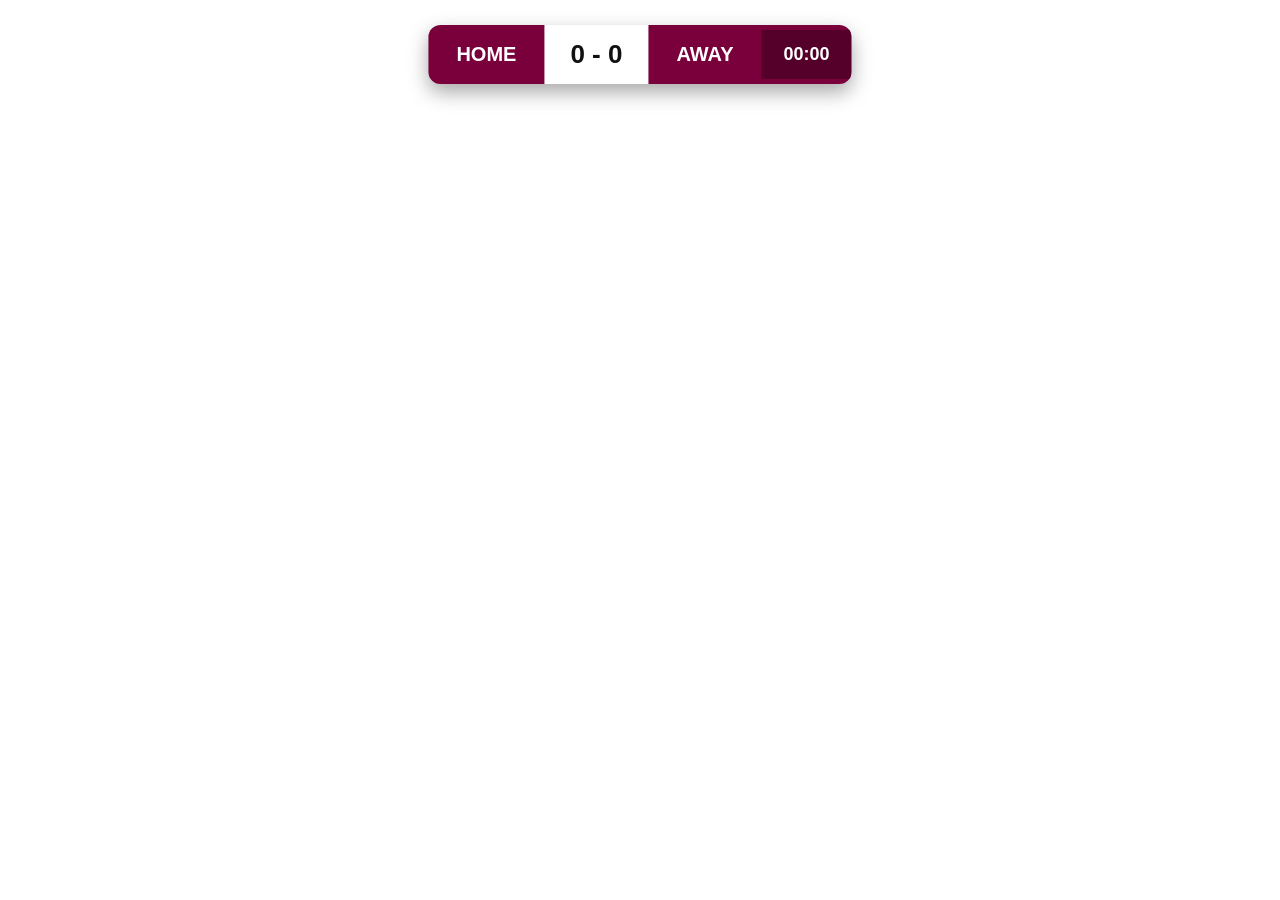
==== index.html @ f5e66538 "Add initial scoreboard layout in index.html" ====
<!DOCTYPE html>
<html lang="en">
<head>
<meta charset="UTF-8">
<meta name="viewport" content="width=device-width, initial-scale=1.0">
<title>CSC Qatar Scoreboard</title>

<style>
body{
    margin:0;
    background:transparent;
    overflow:hidden;
    font-family:Arial,Helvetica,sans-serif;
}

.scoreboard{
    position:absolute;
    top:25px;
    left:50%;
    transform:translateX(-50%);
    display:flex;
    align-items:center;
    background:#7A003C;
    color:white;
    border-radius:12px;
    overflow:hidden;
    box-shadow:0 8px 20px rgba(0,0,0,.35);
}

.team{
    padding:14px 28px;
    font-weight:bold;
    font-size:20px;
}

.score{
    background:white;
    color:#111;
    padding:14px 26px;
    font-size:26px;
    font-weight:bold;
}

.time{
    background:#55002A;
    padding:14px 22px;
    font-size:18px;
    font-weight:bold;
}
</style>

</head>
<body>

<div class="scoreboard">

<div class="team">HOME</div>

<div class="score">
0 - 0
</div>

<div class="team">AWAY</div>

<div class="time">
00:00
</div>

</div>

</body>
</html>
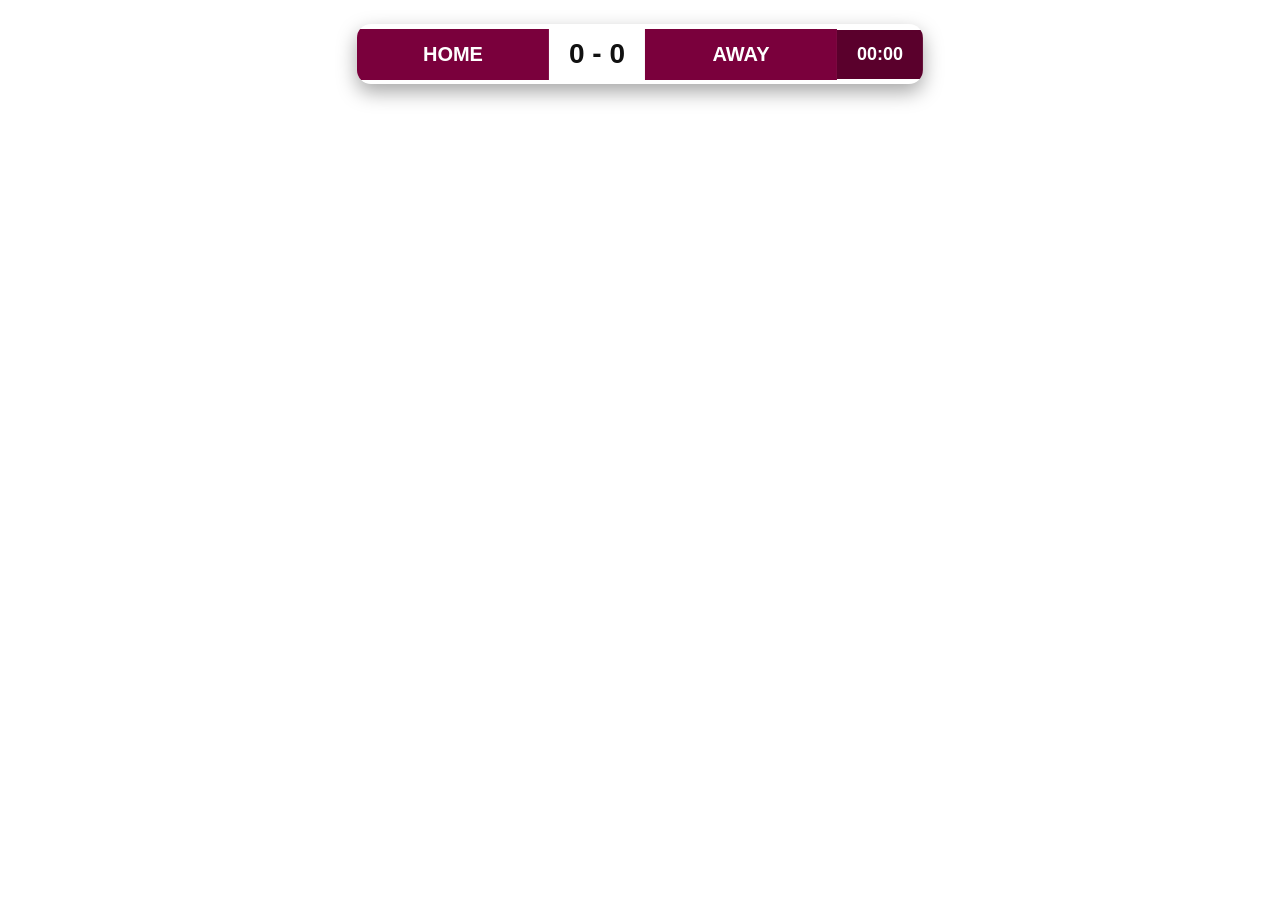
==== commit da3927f6: "Update index.html" ====
--- a/index.html
+++ b/index.html
@@ -1,73 +1,37 @@
 
 <!DOCTYPE html>
 <html lang="en">
+
 <head>
-<meta charset="UTF-8">
-<meta name="viewport" content="width=device-width, initial-scale=1.0">
-<title>CSC Qatar Scoreboard</title>
+    <meta charset="UTF-8">
+    <meta name="viewport" content="width=device-width, initial-scale=1.0">
+    <title>CSC Qatar Scoreboard</title>
 
-<style>
-body{
-    margin:0;
-    background:transparent;
-    overflow:hidden;
-    font-family:Arial,Helvetica,sans-serif;
-}
+    <link rel="stylesheet" href="style.css">
+</head>
 
-.scoreboard{
-    position:absolute;
-    top:25px;
-    left:50%;
-    transform:translateX(-50%);
-    display:flex;
-    align-items:center;
-    background:#7A003C;
-    color:white;
-    border-radius:12px;
-    overflow:hidden;
-    box-shadow:0 8px 20px rgba(0,0,0,.35);
-}
-
-.team{
-    padding:14px 28px;
-    font-weight:bold;
-    font-size:20px;
-}
-
-.score{
-    background:white;
-    color:#111;
-    padding:14px 26px;
-    font-size:26px;
-    font-weight:bold;
-}
-
-.time{
-    background:#55002A;
-    padding:14px 22px;
-    font-size:18px;
-    font-weight:bold;
-}
-</style>
-
-</head>
 <body>
 
 <div class="scoreboard">
 
-<div class="team">HOME</div>
+    <div class="team" id="homeTeam">
+        HOME
+    </div>
 
-<div class="score">
-0 - 0
-</div>
+    <div class="score" id="score">
+        0 - 0
+    </div>
 
-<div class="team">AWAY</div>
+    <div class="team" id="awayTeam">
+        AWAY
+    </div>
 
-<div class="time">
-00:00
-</div>
+    <div class="time" id="timer">
+        00:00
+    </div>
 
 </div>
 
 </body>
+
 </html>
--- a/style.css
+++ b/style.css
@@ -0,0 +1,44 @@
+
+body{
+    margin:0;
+    background:transparent;
+    font-family:Arial, Helvetica, sans-serif;
+}
+
+.scoreboard{
+    position:absolute;
+    top:24px;
+    left:50%;
+    transform:translateX(-50%);
+    display:flex;
+    align-items:center;
+    overflow:hidden;
+    border-radius:14px;
+    box-shadow:0 8px 20px rgba(0,0,0,.35);
+}
+
+.team{
+    background:#7A003C;
+    color:#fff;
+    padding:14px 26px;
+    font-size:20px;
+    font-weight:700;
+    min-width:140px;
+    text-align:center;
+}
+
+.score{
+    background:#ffffff;
+    color:#111;
+    padding:14px 20px;
+    font-size:28px;
+    font-weight:800;
+}
+
+.time{
+    background:#5A002C;
+    color:#fff;
+    padding:14px 20px;
+    font-size:18px;
+    font-weight:700;
+}
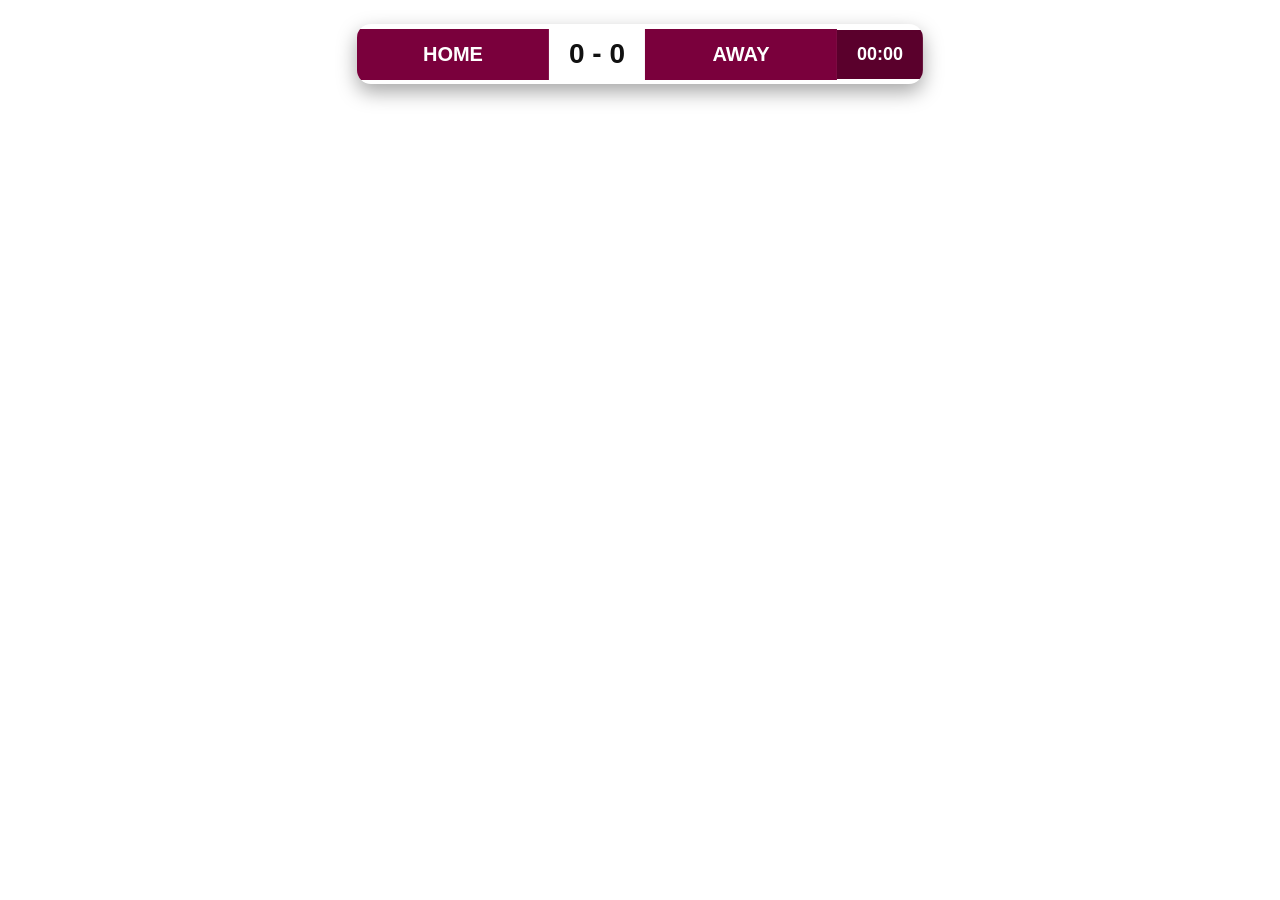
==== commit 46628c90: "Refactor scoreboard HTML structure and add script" ====
--- a/index.html
+++ b/index.html
@@ -1,37 +1,37 @@
 
 <!DOCTYPE html>
 <html lang="en">
-
 <head>
     <meta charset="UTF-8">
     <meta name="viewport" content="width=device-width, initial-scale=1.0">
     <title>CSC Qatar Scoreboard</title>
-
     <link rel="stylesheet" href="style.css">
 </head>
-
 <body>
 
 <div class="scoreboard">
 
     <div class="team" id="homeTeam">
-        HOME
+        <span>HOME</span>
     </div>
 
-    <div class="score" id="score">
-        0 - 0
+    <div class="score">
+        <span id="homeScore">0</span>
+        <span class="dash">-</span>
+        <span id="awayScore">0</span>
     </div>
 
     <div class="team" id="awayTeam">
-        AWAY
+        <span>AWAY</span>
     </div>
 
-    <div class="time" id="timer">
-        00:00
+    <div class="time">
+        <span id="timer">00:00</span>
     </div>
 
 </div>
 
+<script src="overlay.js"></script>
+
 </body>
-
 </html>
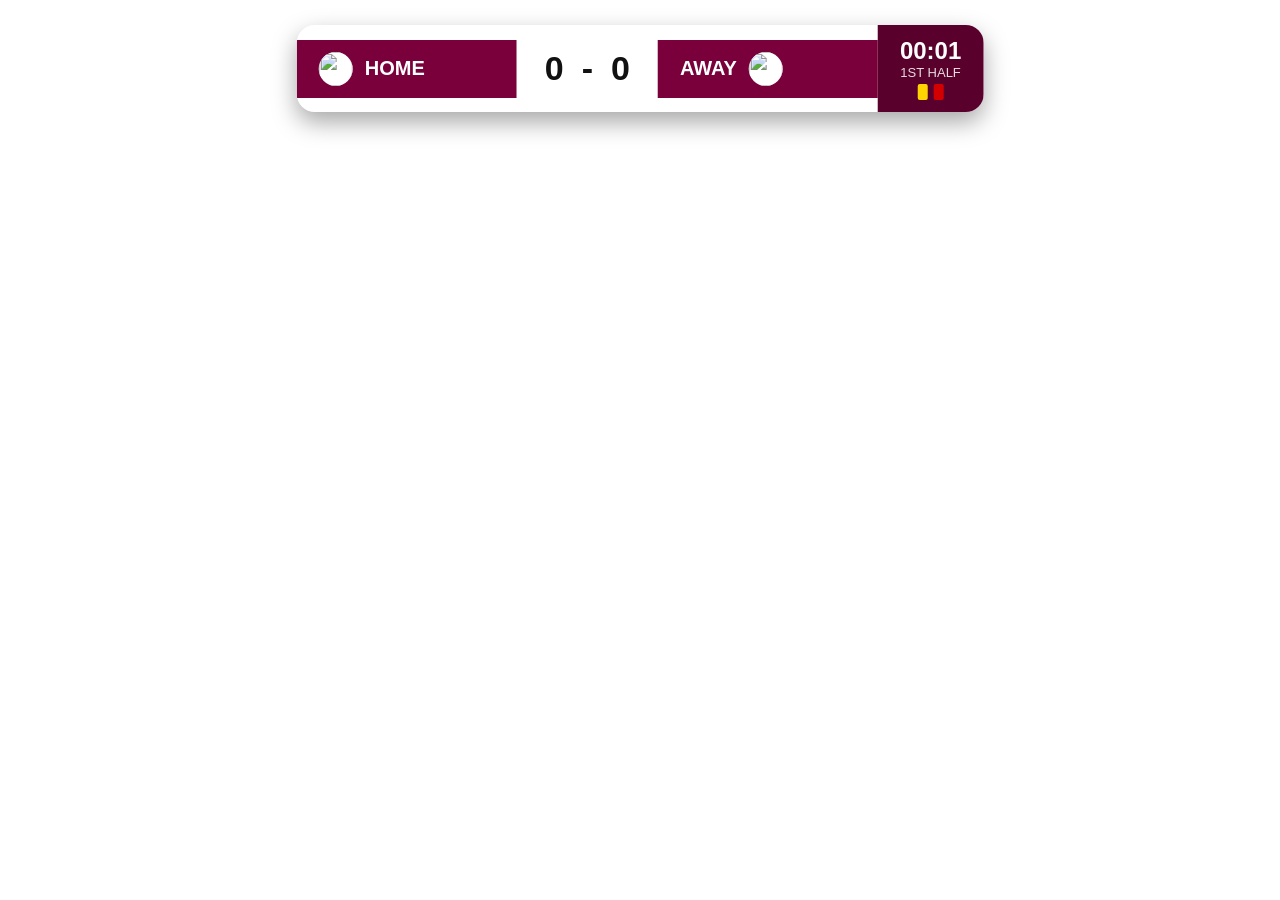
==== commit 05dea2c2: "Update index.html" ====
--- a/index.html
+++ b/index.html
@@ -2,31 +2,65 @@
 <!DOCTYPE html>
 <html lang="en">
 <head>
-    <meta charset="UTF-8">
-    <meta name="viewport" content="width=device-width, initial-scale=1.0">
-    <title>CSC Qatar Scoreboard</title>
-    <link rel="stylesheet" href="style.css">
+<meta charset="UTF-8">
+<meta name="viewport" content="width=device-width, initial-scale=1.0">
+<title>CSC Broadcast Scoreboard</title>
+
+<link rel="stylesheet" href="style.css">
+
 </head>
 <body>
 
 <div class="scoreboard">
 
-    <div class="team" id="homeTeam">
-        <span>HOME</span>
+    <div class="team">
+
+        <img id="homeLogo" src="assets/default-team.png">
+
+        <span class="team-name" id="homeTeam">
+            HOME
+        </span>
+
     </div>
 
     <div class="score">
+
         <span id="homeScore">0</span>
-        <span class="dash">-</span>
+
+        <span>-</span>
+
         <span id="awayScore">0</span>
+
     </div>
 
-    <div class="team" id="awayTeam">
-        <span>AWAY</span>
+    <div class="team">
+
+        <span class="team-name" id="awayTeam">
+            AWAY
+        </span>
+
+        <img id="awayLogo" src="assets/default-team.png">
+
     </div>
 
-    <div class="time">
-        <span id="timer">00:00</span>
+    <div class="time-box">
+
+        <div class="time" id="timer">
+            00:00
+        </div>
+
+        <div class="status" id="matchStatus">
+            1ST HALF
+        </div>
+
+        <div class="cards">
+
+            <div class="yellow" id="homeYellow"></div>
+
+            <div class="red" id="homeRed"></div>
+
+        </div>
+
     </div>
 
 </div>
--- a/style.css
+++ b/style.css
@@ -1,44 +1,108 @@
+
+/* style.css */
+
+:root{
+    --primary:#7A003C;
+    --primary-dark:#5A002C;
+    --gold:#D4AF37;
+    --white:#ffffff;
+    --shadow:0 10px 25px rgba(0,0,0,.35);
+}
+
+*{
+    margin:0;
+    padding:0;
+    box-sizing:border-box;
+    font-family:Inter,Arial,sans-serif;
+}
 
 body{
-    margin:0;
     background:transparent;
-    font-family:Arial, Helvetica, sans-serif;
+    overflow:hidden;
 }
 
 .scoreboard{
     position:absolute;
-    top:24px;
+    top:25px;
     left:50%;
     transform:translateX(-50%);
     display:flex;
     align-items:center;
+    border-radius:18px;
     overflow:hidden;
-    border-radius:14px;
-    box-shadow:0 8px 20px rgba(0,0,0,.35);
+    box-shadow:var(--shadow);
 }
 
 .team{
-    background:#7A003C;
-    color:#fff;
-    padding:14px 26px;
+    display:flex;
+    align-items:center;
+    gap:12px;
+    background:var(--primary);
+    color:white;
+    padding:12px 22px;
+    min-width:220px;
+}
+
+.team img{
+    width:34px;
+    height:34px;
+    border-radius:50%;
+    background:white;
+}
+
+.team-name{
     font-size:20px;
     font-weight:700;
-    min-width:140px;
-    text-align:center;
 }
 
 .score{
-    background:#ffffff;
+    display:flex;
+    align-items:center;
+    justify-content:center;
+    gap:18px;
+    background:white;
     color:#111;
-    padding:14px 20px;
-    font-size:28px;
+    padding:14px 28px;
+    font-size:34px;
     font-weight:800;
 }
 
+.time-box{
+    display:flex;
+    flex-direction:column;
+    align-items:center;
+    justify-content:center;
+    background:var(--primary-dark);
+    color:white;
+    padding:12px 22px;
+}
+
 .time{
-    background:#5A002C;
-    color:#fff;
-    padding:14px 20px;
-    font-size:18px;
+    font-size:24px;
     font-weight:700;
 }
+
+.status{
+    font-size:13px;
+    opacity:.85;
+}
+
+.cards{
+    display:flex;
+    gap:6px;
+    margin-top:4px;
+}
+
+.yellow{
+    width:10px;
+    height:16px;
+    background:#FFD400;
+    border-radius:2px;
+}
+
+.red{
+    width:10px;
+    height:16px;
+    background:#D40000;
+    border-radius:2px;
+}
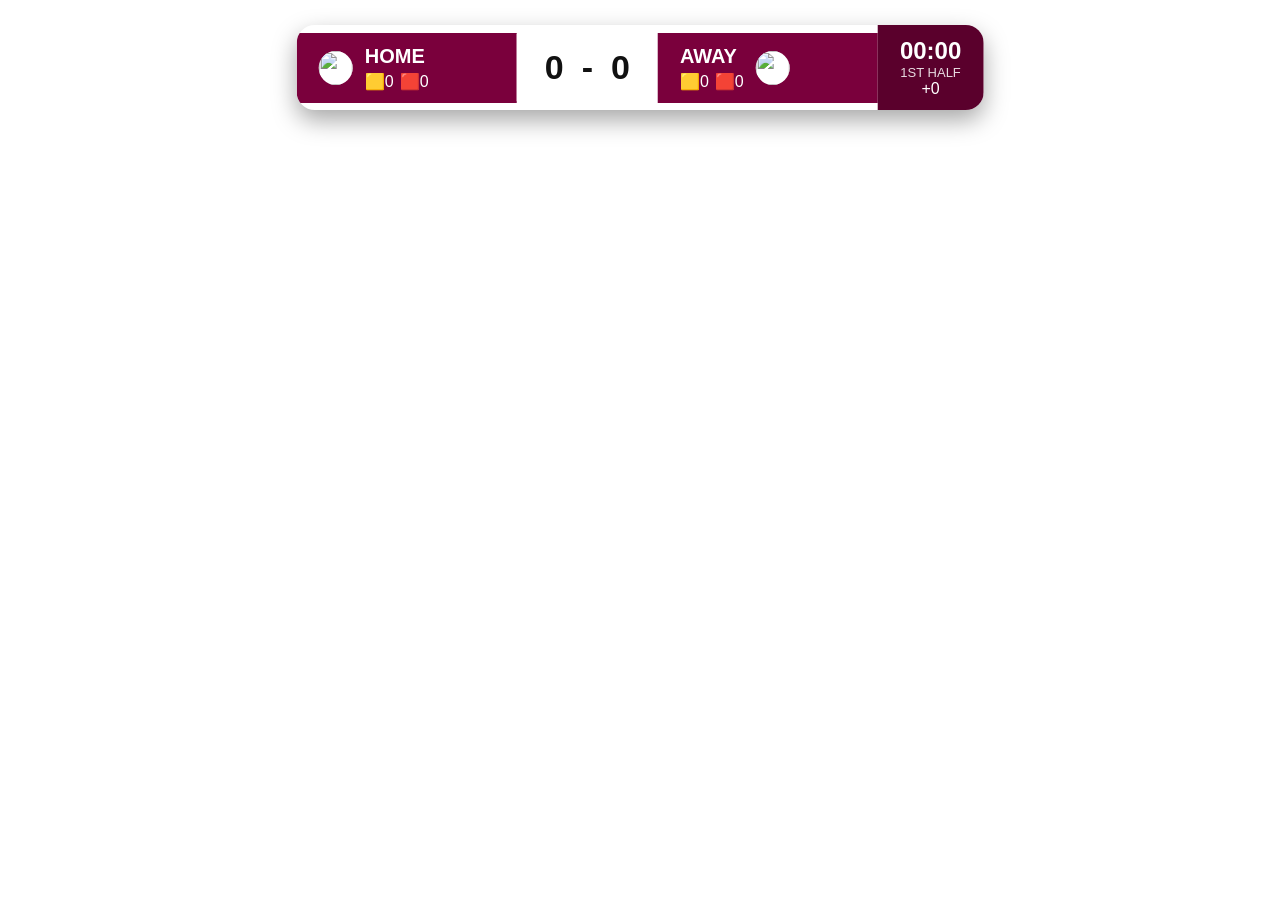
==== commit 25da2968: "Update title and restructure team sections" ====
--- a/index.html
+++ b/index.html
@@ -4,11 +4,13 @@
 <head>
 <meta charset="UTF-8">
 <meta name="viewport" content="width=device-width, initial-scale=1.0">
-<title>CSC Broadcast Scoreboard</title>
+
+<title>CSC Broadcast Overlay</title>
 
 <link rel="stylesheet" href="style.css">
 
 </head>
+
 <body>
 
 <div class="scoreboard">
@@ -17,9 +19,19 @@
 
         <img id="homeLogo" src="assets/default-team.png">
 
-        <span class="team-name" id="homeTeam">
-            HOME
-        </span>
+        <div>
+
+            <div class="team-name" id="homeTeam">HOME</div>
+
+            <div class="cards">
+
+                <span id="homeYellowCount">🟨0</span>
+
+                <span id="homeRedCount">🟥0</span>
+
+            </div>
+
+        </div>
 
     </div>
 
@@ -35,9 +47,19 @@
 
     <div class="team">
 
-        <span class="team-name" id="awayTeam">
-            AWAY
-        </span>
+        <div>
+
+            <div class="team-name" id="awayTeam">AWAY</div>
+
+            <div class="cards">
+
+                <span id="awayYellowCount">🟨0</span>
+
+                <span id="awayRedCount">🟥0</span>
+
+            </div>
+
+        </div>
 
         <img id="awayLogo" src="assets/default-team.png">
 
@@ -45,20 +67,14 @@
 
     <div class="time-box">
 
-        <div class="time" id="timer">
-            00:00
-        </div>
+        <div class="time" id="timer">00:00</div>
 
         <div class="status" id="matchStatus">
             1ST HALF
         </div>
 
-        <div class="cards">
-
-            <div class="yellow" id="homeYellow"></div>
-
-            <div class="red" id="homeRed"></div>
-
+        <div id="addedTime">
+            +0
         </div>
 
     </div>
